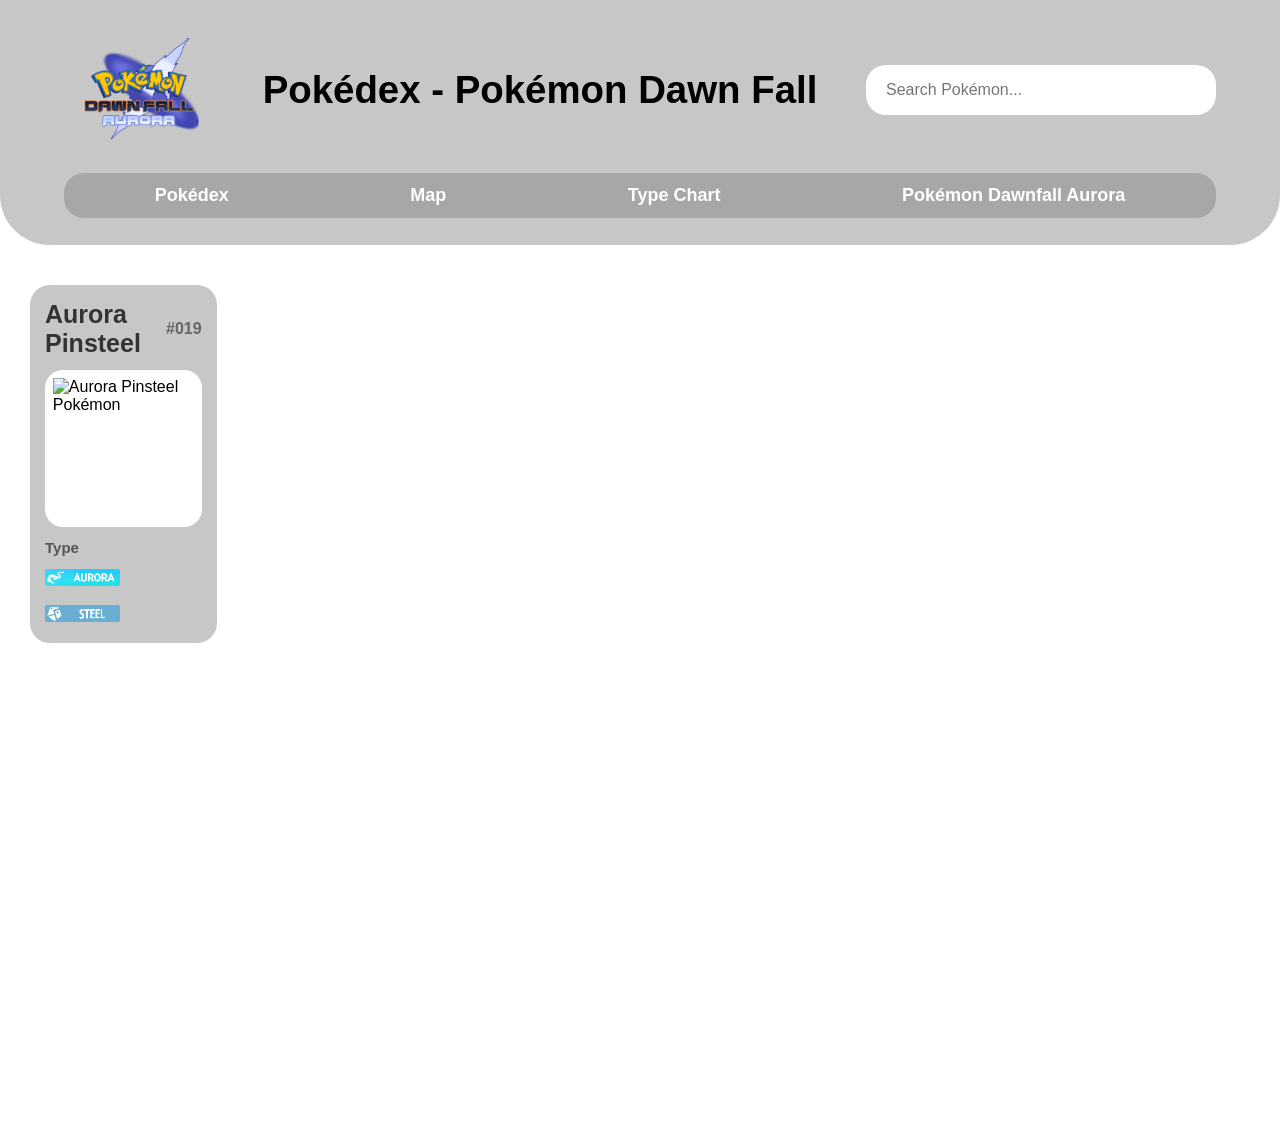
==== Pages/Aurora.html @ f1064425 "Backup pra luz não cair" ====
<!DOCTYPE html>
<html lang="en">
<head>
    <meta charset="UTF-8">
    <meta name="viewport" content="width=device-width, initial-scale=1.0">
    <title>Pokédex - Pokémon Dawn Fall</title>
    <link rel="stylesheet" href="../Css/style.css">
    <link rel="icon" href="../Img/Logos/LogoDawn-FallAurora.png" type="favicon">
</head>
<body>

    <header>
        <a href="../index.html" class="logo">
            <img src="../Img/Logos/LogoDawn-FallAurora.png" alt="Pokémon Dawn Fall Logo">
        </a>
        <h1>Pokédex - Pokémon Dawn Fall</h1>
        <input type="text" id="pesquisa" placeholder="Search Pokémon...">
        <nav>
            <a href="../index.html">Pokédex</a>
            <a href="#">Map</a>
            <a href="#">Type Chart</a>
            <a href="Pages/Aurora.html">Pokémon Dawnfall Aurora</a>
        </nav>
    </header>
    <main class="pokedex">
        <section class="pokemon-card" id="Aurora-Pinsteel">
            <div class="pokemon-header">
                <h2>Aurora Pinsteel</h2>
                <span class="pokemon-number">#019</span>
            </div>
            <picture class="pokemon-artwork">
                <img src="../Img/Pokémons/Aurora-Pinsteel.png" alt="Aurora Pinsteel Pokémon">
            </picture>
            <div class="pokemon-info">
                <span class="info-label">Type</span>
                <div class="pokemon-types">
                    <img class="types" src="../Img/Type Icons/Aurora.png" alt="Aurora">
                    <img class="types" src="../Img/Type Icons/Steel.png" alt="Steel">
                </div>
            </div>
        </section>
    </main>
</body>
</html>
---- Css/style.css ----
* {
    box-sizing: border-box;
}
body {
    background-color: white;
    font-family: Arial, sans-serif;
    margin: 0;
}
header {
    background-color: #c7c7c7;
    width: 100%;
    min-height: 220px;
    padding: 25px 5%;
    display: grid;
    grid-template-columns: 150px 1fr 350px;
    grid-template-rows: 1fr 50px;
    align-items: center;
    gap: 15px 30px;
    border-radius: 0 0 50px 50px;
}
header .logo {
    grid-column: 1;
    grid-row: 1;
    display: flex;
    justify-content: center;
}
header img {
    width: 130px;
    max-width: 100%;
    height: auto;
}
header h1 {
    grid-column: 2;
    grid-row: 1;
    font-size: clamp(25px, 3vw, 45px);
    text-align: center;
    margin: 0;
}
header input {
    grid-column: 3;
    grid-row: 1;
    width: 100%;
    height: 50px;
    padding: 0 20px;
    background-color: white;
    border: none;
    border-radius: 20px;
    font-size: 16px;
    outline: none;
}
header nav {
    grid-column: 1 / 4;
    grid-row: 2;
    width: 100%;
    height: 45px;
    display: flex;
    justify-content: space-around;
    align-items: center;
    background-color: #a7a7a7;
    border-radius: 20px;
}
nav a {
    text-decoration: none;
    color: white;
    font-size: 18px;
    font-weight: bold;
    transition: 0.2s;
}
main.pokedex {
    width: 100%;
    max-width: 1800px;
    min-height: 100vh;
    margin: 0 auto;
    padding: 40px 30px;
    display: grid;
    grid-template-columns: repeat(6, minmax(0, 1fr));
    grid-auto-rows: max-content;
    gap: 20px;
    align-items: stretch;
}
.pokemon-card {
    width: 100%;
    min-width: 0;
    padding: 15px;
    background-color: #c7c7c7;
    border-radius: 20px;
    display: flex;
    flex-direction: column;
    gap: 12px;
}
.pokemon-header {
    width: 100%;
    display: flex;
    justify-content: space-between;
    align-items: center;
    gap: 10px;
}
.pokemon-header h2 {
    margin: 0;
    font-size: 25px;
    color: #333;
}
.pokemon-number {
    font-size: 16px;
    font-weight: bold;
    color: #666;
}
.pokemon-artwork {
    width: 100%;
    aspect-ratio: 1 / 1;
    display: flex;
    justify-content: center;
    align-items: center;
    background-color: white;
    border-radius: 18px;
    overflow: hidden;
}
.pokemon-artwork img {
    width: 90%;
    height: 90%;
    object-fit: contain;
}
.pokemon-info {
    display: flex;
    flex-direction: column;
    gap: 8px;
}
.info-label {
    font-size: 15px;
    font-weight: bold;
    color: #555;
}
.pokemon-types {
    display: flex;
    align-items: center;
    gap: 8px;
    flex-wrap: wrap;
}
.types {
    width: 75px;
    height: 28px;
    object-fit: contain;
}
@media (max-width: 1200px) {
    main.pokedex {
        grid-template-columns: repeat(4, minmax(0, 1fr));
    }
}
@media (max-width: 900px) {
    main.pokedex {
        grid-template-columns: repeat(3, minmax(0, 1fr));
        gap: 15px;
        padding: 25px 20px;
    }
}
@media (max-width: 550px) {
    main.pokedex {
        grid-template-columns: repeat(2, minmax(0, 1fr));
        gap: 12px;
        padding: 20px 12px;
    }
    .pokemon-card {
        padding: 12px;
        border-radius: 18px;
        gap: 10px;
    }
    .pokemon-header h2 {
        font-size: 18px;
    }
    .pokemon-number {
        font-size: 12px;
    }
    .types {
        width: 55px;
        height: 23px;
    }
}
@media (max-width: 350px) {
    main.pokedex {
        grid-template-columns: 1fr;
    }
}
@media (max-width: 900px) {
    header {
        grid-template-columns: 100px 1fr;
        grid-template-rows: auto auto auto;
        gap: 15px;
        padding: 20px 4%;
    }
    header .logo {
        grid-column: 1;
        grid-row: 1;
    }
    header img {
        width: 90px;
    }
    header h1 {
        grid-column: 2;
        grid-row: 1;
        font-size: 30px;
    }
    header input {
        grid-column: 1 / 3;
        grid-row: 2;
    }
    header nav {
        grid-column: 1 / 3;
        grid-row: 3;
    }
}
@media (max-width: 550px) {
    header {
        grid-template-columns: 1fr;
        grid-template-rows: auto auto auto auto;
        padding: 20px;
        border-radius: 0 0 30px 30px;
    }
    header .logo {
        grid-column: 1;
        grid-row: 1;
    }
    header img {
        width: 100px;
    }
    header h1 {
        grid-column: 1;
        grid-row: 2;
        font-size: 25px;
        text-align: center;
    }
    header input {
        grid-column: 1;
        grid-row: 3;
        height: 45px;
    }
    header nav {
        grid-column: 1;
        grid-row: 4;
        height: auto;
        min-height: 45px;
        gap: 10px;
        padding: 12px 5px;
    }
    nav a {
        font-size: 14px;
    }
    main {
        padding: 20px 15px;
    }
    main section {
        min-height: 400px;
        padding: 20px;
        border-radius: 25px;
    }
    main section h1 {
        font-size: 26px;
    }
}
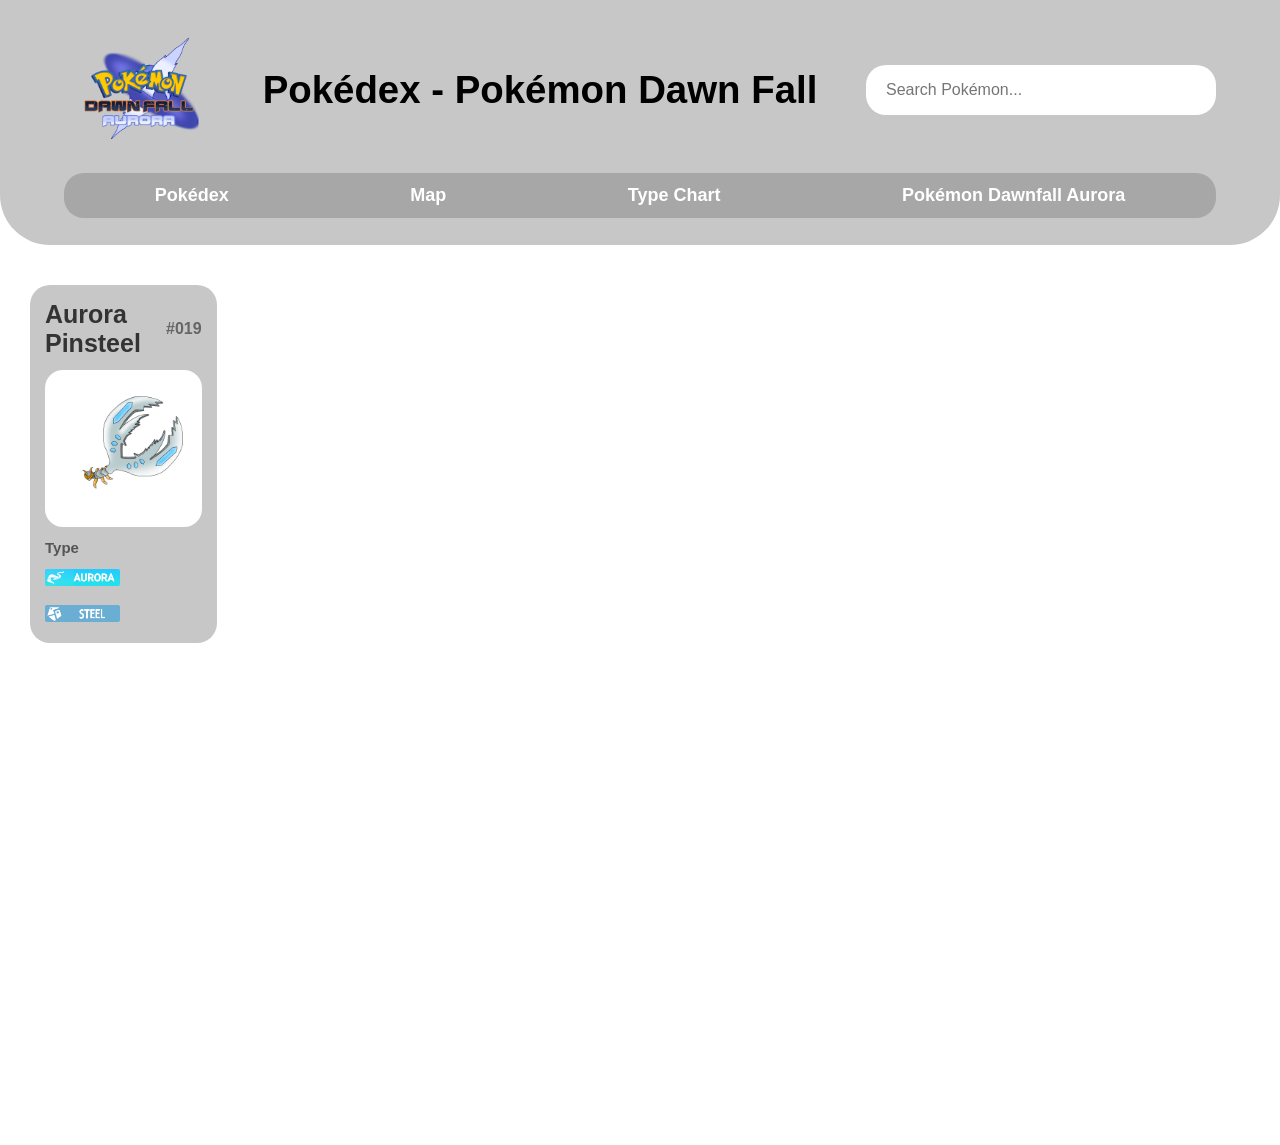
==== commit a3ed27cb: "Iniciais catalogados" ====
--- a/Pages/Aurora.html
+++ b/Pages/Aurora.html
@@ -29,7 +29,7 @@
                 <span class="pokemon-number">#019</span>
             </div>
             <picture class="pokemon-artwork">
-                <img src="../Img/Pokémons/Aurora-Pinsteel.png" alt="Aurora Pinsteel Pokémon">
+                <img src="../Img/Pokémons/Aurora Pinsteel.png" alt="Aurora Pinsteel Pokémon">
             </picture>
             <div class="pokemon-info">
                 <span class="info-label">Type</span>
--- a/Css/style.css
+++ b/Css/style.css
@@ -65,6 +65,9 @@
     font-size: 18px;
     font-weight: bold;
     transition: 0.2s;
+}
+nav a:hover {
+    text-decoration: underline;
 }
 main.pokedex {
     width: 100%;
@@ -88,6 +91,9 @@
     flex-direction: column;
     gap: 12px;
 }
+.pokemon-card:hover {
+    transform:translateY(-5px)
+}
 .pokemon-header {
     width: 100%;
     display: flex;
